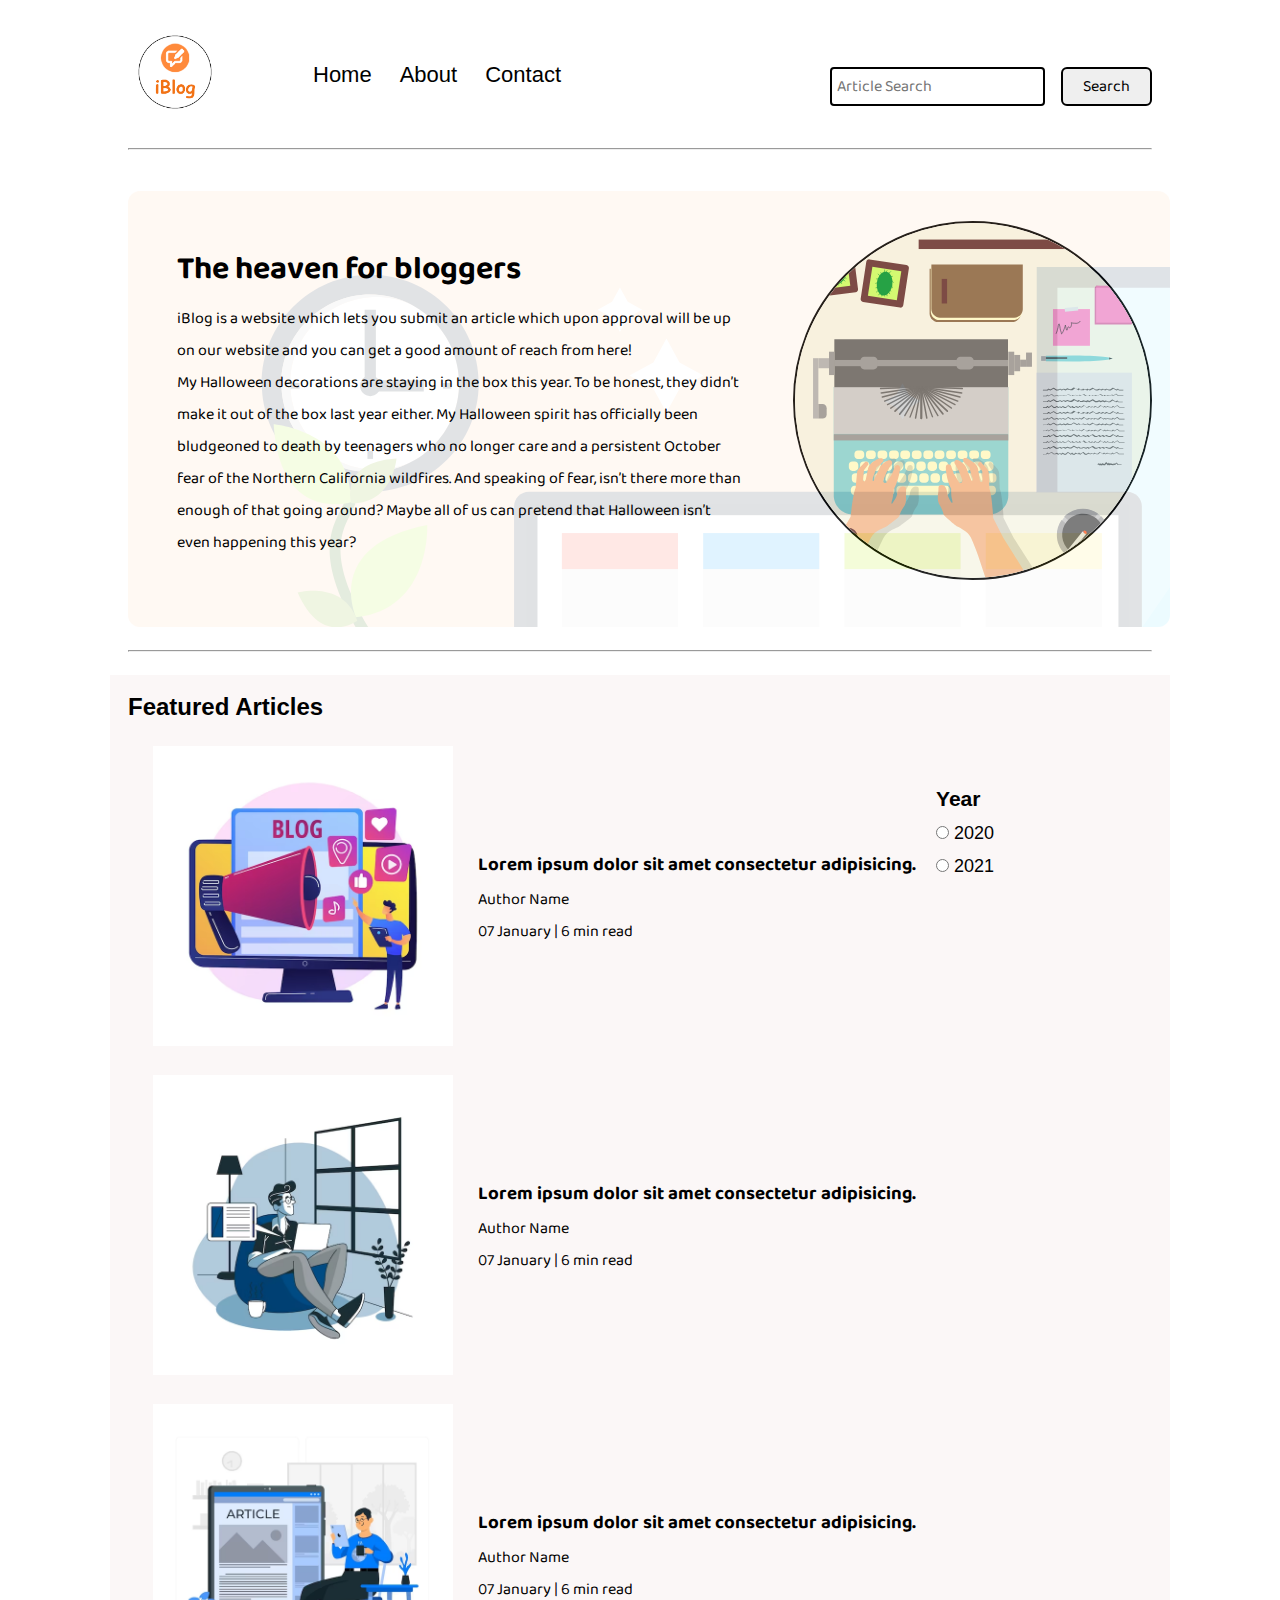
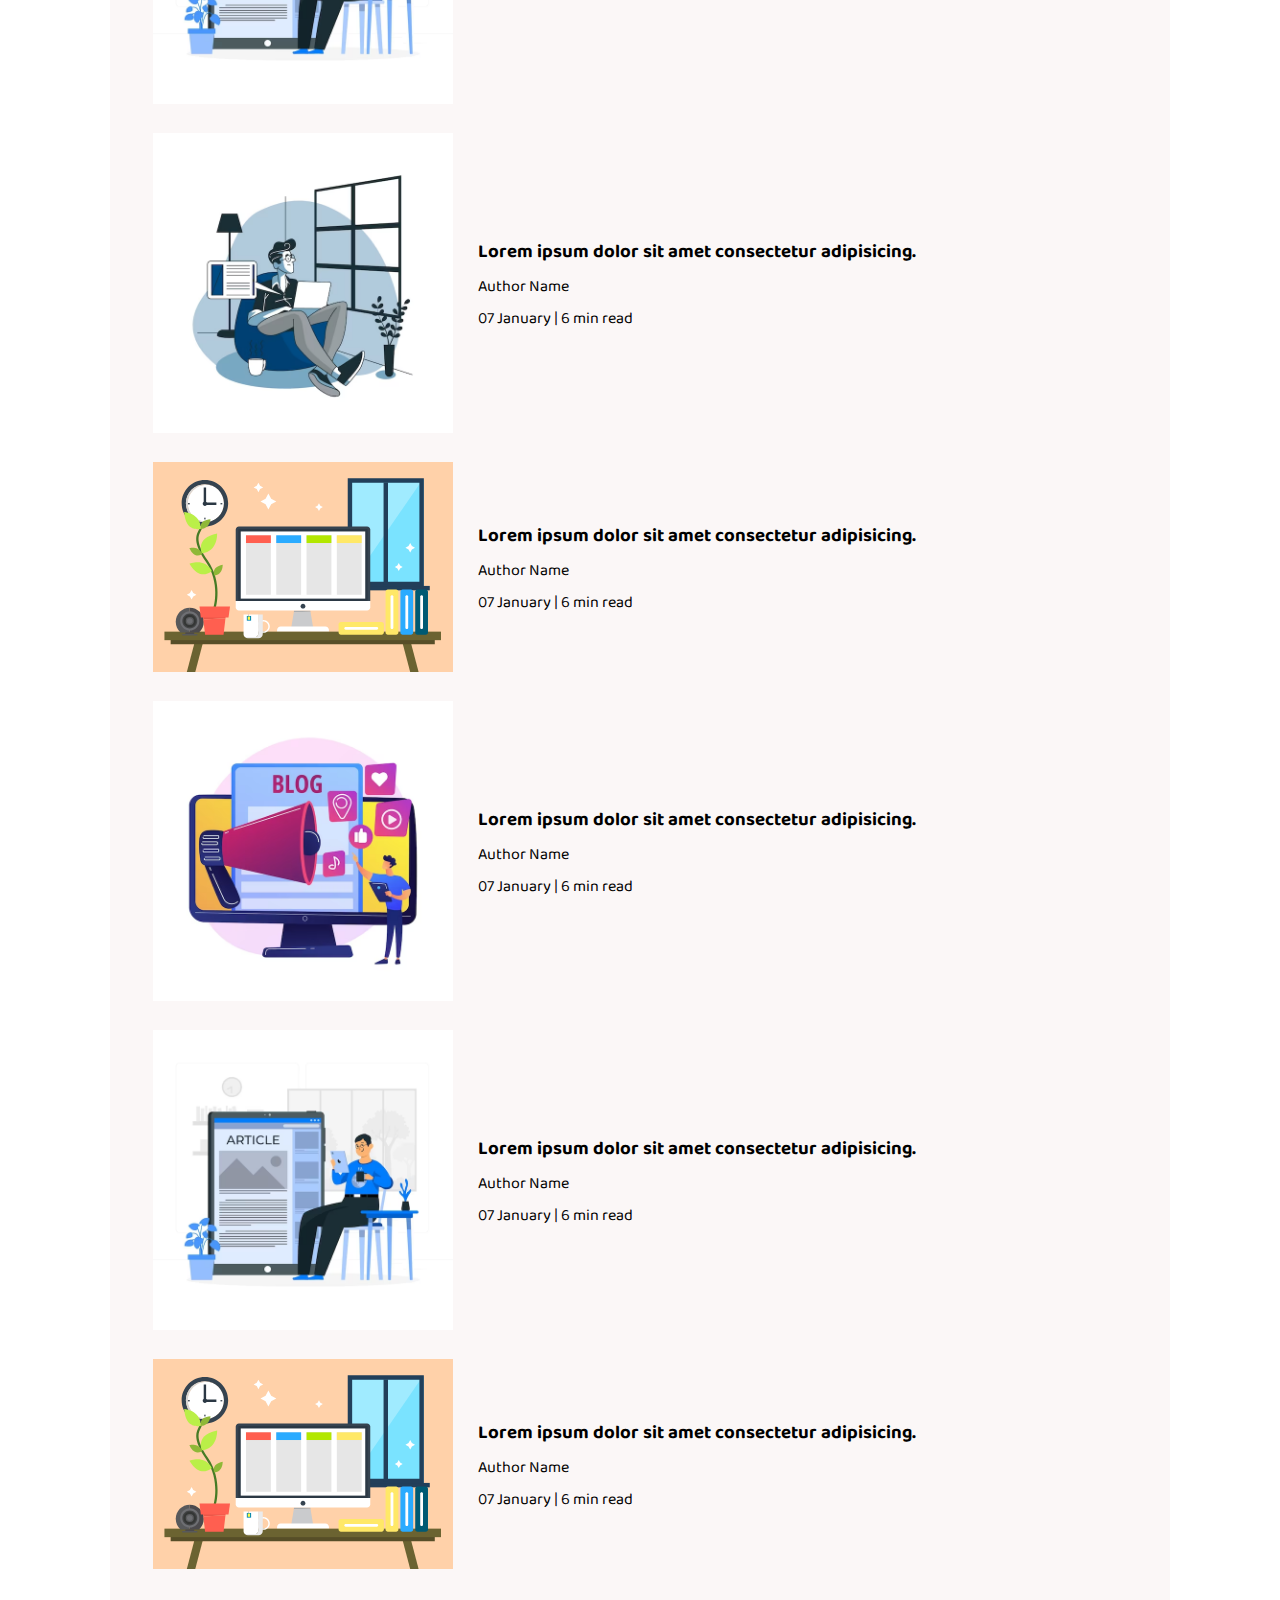
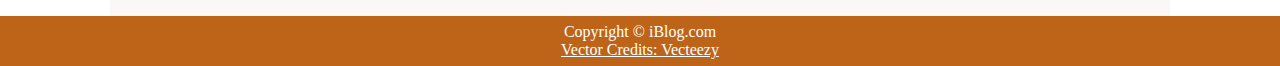
==== index.html @ fae93eb4 "Deploy" ====
<!DOCTYPE html>
<html lang="en">

<head>
    <meta charset="UTF-8">
    <meta name="viewport" content="width=device-width, initial-scale=1.0">
    <link rel="stylesheet" href="css/utils.css">
    <link rel="stylesheet" href="css/style.css">
    <link rel="stylesheet" href="css/mobile.css">
    <title>iBlog - Heaven for bloggers</title>
</head>

<body>
    <nav class="navigation max-width-1 m-auto">
        <div class="nav-left">
            <a href="/ResponsiveBlogTemplate/index.html">
                <span><img src="img/logo.png" width="94px" alt=""></span>
            </a>
            <ul>
                <li><a href="/ResponsiveBlogTemplate/index.html" class="alert-home">Home</a></li>
                <li><a href="#">About</a></li>
                <li><a href="/ResponsiveBlogTemplate/contact.html">Contact</a></li>
            </ul>
        </div>
        <div class="nav-right">
            <form action="/ResponsiveBlogTemplate/search.html" method="get">
                <input class="form-input" type="text" name="query" placeholder="Article Search">
                <button class="btn">Search</button>
            </form>

        </div>

    </nav>
    <div class="max-width-1 m-auto">
        <hr>
    </div>
    <div class="m-auto content max-width-1 my-2">
        <div class="content-left">
            <h1>The heaven for bloggers</h1>
            <p>iBlog is a website which lets you submit an article which upon approval will be up on our website and you
                can get a good amount of reach from here!</p>
            <p>My Halloween decorations are staying in the box this year. To be honest, they didn’t make it out of the
                box last year either. My Halloween spirit has officially been bludgeoned to death by teenagers who no
                longer care and a persistent October fear of the Northern California wildfires. And speaking of fear,
                isn’t there more than enough of that going around? Maybe all of us can pretend that Halloween isn’t even
                happening this year?</p>
        </div>
        <div class="content-right">
            <img src="img/home.svg" alt="iBlog">
        </div>
    </div>

    <div class="max-width-1 m-auto">
        <hr>
    </div>
    <div class="home-articles max-width-1 m-auto font2">
        <h2>Featured Articles</h2>
        <div class="year-box adjust-year">
            <div>
                <h3>Year </h3>
            </div>
            <div>
                <input type="radio" name="year" id=""> 2020
            </div>
            <div>
                <input type="radio" name="year" id=""> 2021
            </div>
        </div>
        <div class="home-article">
            <div class="home-article-img">
                <img src="img/3.avif" alt="article">
            </div>
            <div class="home-article-content font1">
                <a href="/ResponsiveBlogTemplate/blogpost.html">
                    <h3>Lorem ipsum dolor sit amet consectetur adipisicing.</h3>
                </a>

                <div>Author Name</div>
                <span>07 January | 6 min read</span>
            </div>
        </div>
        <div class="home-article">
            <div class="home-article-img">
                <img src="img/1.avif" alt="article">
            </div>
            <div class="home-article-content font1">
                <a href="/ResponsiveBlogTemplate/blogpost.html">
                    <h3>Lorem ipsum dolor sit amet consectetur adipisicing.</h3>
                </a>

                <div>Author Name</div>
                <span>07 January | 6 min read</span>
            </div>
        </div>
        <div class="home-article">
            <div class="home-article-img">
                <img src="img/2.avif" alt="article">
            </div>
            <div class="home-article-content font1">
                <a href="/ResponsiveBlogTemplate/blogpost.html">
                    <h3>Lorem ipsum dolor sit amet consectetur adipisicing.</h3>
                </a>

                <div>Author Name</div>
                <span>07 January | 6 min read</span>
            </div>
        </div>
        <div class="home-article">
            <div class="home-article-img">
                <img src="img/1.avif" alt="article">
            </div>
            <div class="home-article-content font1">
                <a href="/ResponsiveBlogTemplate/blogpost.html">
                    <h3>Lorem ipsum dolor sit amet consectetur adipisicing.</h3>
                </a>

                <div>Author Name</div>
                <span>07 January | 6 min read</span>
            </div>
        </div>
        <div class="home-article">
            <div class="home-article-img">
                <img src="img/11.svg" alt="article">
            </div>
            <div class="home-article-content font1">
                <a href="/ResponsiveBlogTemplate/blogpost.html">
                    <h3>Lorem ipsum dolor sit amet consectetur adipisicing.</h3>
                </a>

                <div>Author Name</div>
                <span>07 January | 6 min read</span>
            </div>
        </div>
        <div class="home-article">
            <div class="home-article-img">
                <img src="img/3.avif" alt="article">
            </div>
            <div class="home-article-content font1">
                <a href="/ResponsiveBlogTemplate/blogpost.html">
                    <h3>Lorem ipsum dolor sit amet consectetur adipisicing.</h3>
                </a>

                <div>Author Name</div>
                <span>07 January | 6 min read</span>
            </div>
        </div>
        <div class="home-article">
            <div class="home-article-img">
                <img src="img/2.avif" alt="article">
            </div>
            <div class="home-article-content font1">
                <a href="/ResponsiveBlogTemplate/blogpost.html">
                    <h3>Lorem ipsum dolor sit amet consectetur adipisicing.</h3>
                </a>

                <div>Author Name</div>
                <span>07 January | 6 min read</span>
            </div>
        </div>
        <div class="home-article">
            <div class="home-article-img">
                <img src="img/11.svg" alt="article">
            </div>
            <div class="home-article-content font1">
                <a href="/ResponsiveBlogTemplate/blogpost.html">
                    <h3>Lorem ipsum dolor sit amet consectetur adipisicing.</h3>
                </a>

                <div>Author Name</div>
                <span>07 January | 6 min read</span>
            </div>
        </div>

    </div>

    <div class="footer">
        <p>Copyright &copy; iBlog.com </p>
        <a href="https://www.vecteezy.com/free-vector/typewriter">Vector Credits: Vecteezy</a>
    </div>
</script>
<script>
   document.querySelector('.alert-home').addEventListener('click',function(e){
    e.preventDefault();
    alert('Already On Home Page')
})
    </script>
</body>

</html>
---- css/utils.css ----
@import url('https://fonts.googleapis.com/css2?family=Ysabeau+Office:wght@100;400&display=swap');

@import url("https://fonts.googleapis.com/css2?family=Baloo+Bhaina+2:wght@500&display=swap");
:root { 
  --main-bg-color: #bd6418;
  --font1: "Baloo Bhaina 2", cursive;
  --font2: "Roboto", sans-serif;
}

.center{
  text-align: center
}

.font1 {
  font-family: var(--font1);
}
.font2 {
  font-family: var(--font2);
}

.max-width-1 {
  max-width: 80vw;
}

.max-width-2 {
  max-width: 60vw;
}

.m-auto {
  margin: auto;
}

.mx-1{
  margin-left: 23px;
  margin-right: 23px;
}

.my-2{
  margin-top: 32px;
  margin-bottom: 32px;
}

.btn {
  padding: 0px 20px;
  padding-top: 3px;
  border: 2px solid black;
  border-radius: 6px;
  font-family: var(--font1);
  font-size: 16px;
  cursor: pointer;
  transition: all 0.3s ease-in-out;
}

.btn:hover {
  color: white;
  background: var(--main-bg-color);
}

.form-input {
  padding: 0px 5px;
  padding-top: 3px;
  font-size: 16px;
  border: 2px solid black;
  border-radius: 4px;
  margin: 0 13px;
  font-family: var(--font1);
}

.form-box input, textarea{
  width: 52vw;
  padding: 0px 6px;
  margin: 7px 0;
  font-size: 18px;
  font-family: var(--font1);
  border: 2px solid var(--main-bg-color);
    border-radius: 5px;
}
---- css/style.css ----
* {
  margin: 0;
  padding: 0; 
}

.navigation {
  margin-top: 25px;
  font-family: var(--font1);
  /* height: 74px;  */
  display: flex;
  justify-content: space-between;
  align-items: center;
}

.nav-left {
  display: flex;
}

.nav-left span {
  font-size: 35px;
  padding-top: 10px;
}

.nav-left ul {
  display: flex;
  align-items: center;
  margin: 0 77px;
  font-size: 22px;
  padding-bottom: 23px;
}

.nav-left ul li {
  list-style: none;
  margin: 0 14px;
  font-family: var(--font2);
  transition: all 0.3s ease-in-out;
}

.nav-left ul li a {
  text-decoration: none;
  color: black;
}

.nav-left ul li a:hover {
  color: var(--main-bg-color);
  font-weight: bolder;
}

.content {
  height: 100%;
  display: flex;
  margin-top: 32px;
  padding: 9px;
  position: relative;
}

.content::after {
  content: "";
  background-image: url("../img/11.svg");
  position: absolute;
  width: 100%;
  height: inherit;
  opacity: 0.15;
  border-radius: 12px;
}

.content-left {
  font-family: var(--font1);
  display: flex;
  flex-direction: column;
  justify-content: center;
  padding: 49px;
  z-index: 1;
}

.content-right {
  display: flex;
  align-items: center;
  justify-content: center;
}

.content-right img {
  height: 355px;
  border: 2px solid black;
  border-radius: 200px;
}

.home-articles {
  padding: 18px;
  background-color: rgb(248, 239, 239, 0.5);
  margin-top: 23px;
  position: relative;
}

.year-box {
  position: absolute;  
  right: 0px;
  top: 100px;
  width: 234px;
  height: 255px;
  font-size: 18px;
}

.year-box div {
  margin: 12px 0px;
}

.home-article {
  display: flex;
  margin: 25px;
}

.home-article img {
  width: 300px;
}

.home-article-content {
  align-self: center;
  padding: 25px;
}

.home-article-content a {
  text-decoration: none;
  color: black;
}
/* .home-articles{} */
.footer {
  height: 50px;
  background-color: var(--main-bg-color);
  display: flex;
  align-items: center;
  justify-content: center;
  color: white;
  flex-direction: column;
}

.footer a {
  color: white;
}
---- css/mobile.css ----
@media screen and (max-width: 1200px) {
  .navigation {
    flex-direction: column;
    margin-bottom: 23px;
  }

  .nav-left {
    flex-direction: column;
    text-align: center;
  }

  .content-right {
    display: none;
  }

  .home-article {
    flex-direction: column;
  }

  .home-article-img {
    text-align: center;
  }

  .year-box {
    top: 25px;
    left: 60vw;
    font-size: 11px;
    display: flex;
  }

  .year-box div {
    padding: 0 3px;
    margin: 0;
  }

  .home-article img {
    width: 70vw;
  }
  .form-input {
    width: 50%;
  }
  .form-box input,
  textarea {
    width: 66vw;
  }
  .row {
    flex-direction: column;
  }
  .social {
    padding: 0;
  }
  .post-img {
    height: auto;
  }
  .adjust-year {
    position: static;
    height: auto;
    padding: 12px 0px;
    display: flex;
    justify-content: flex-end;
    width: 100%;
  }
}
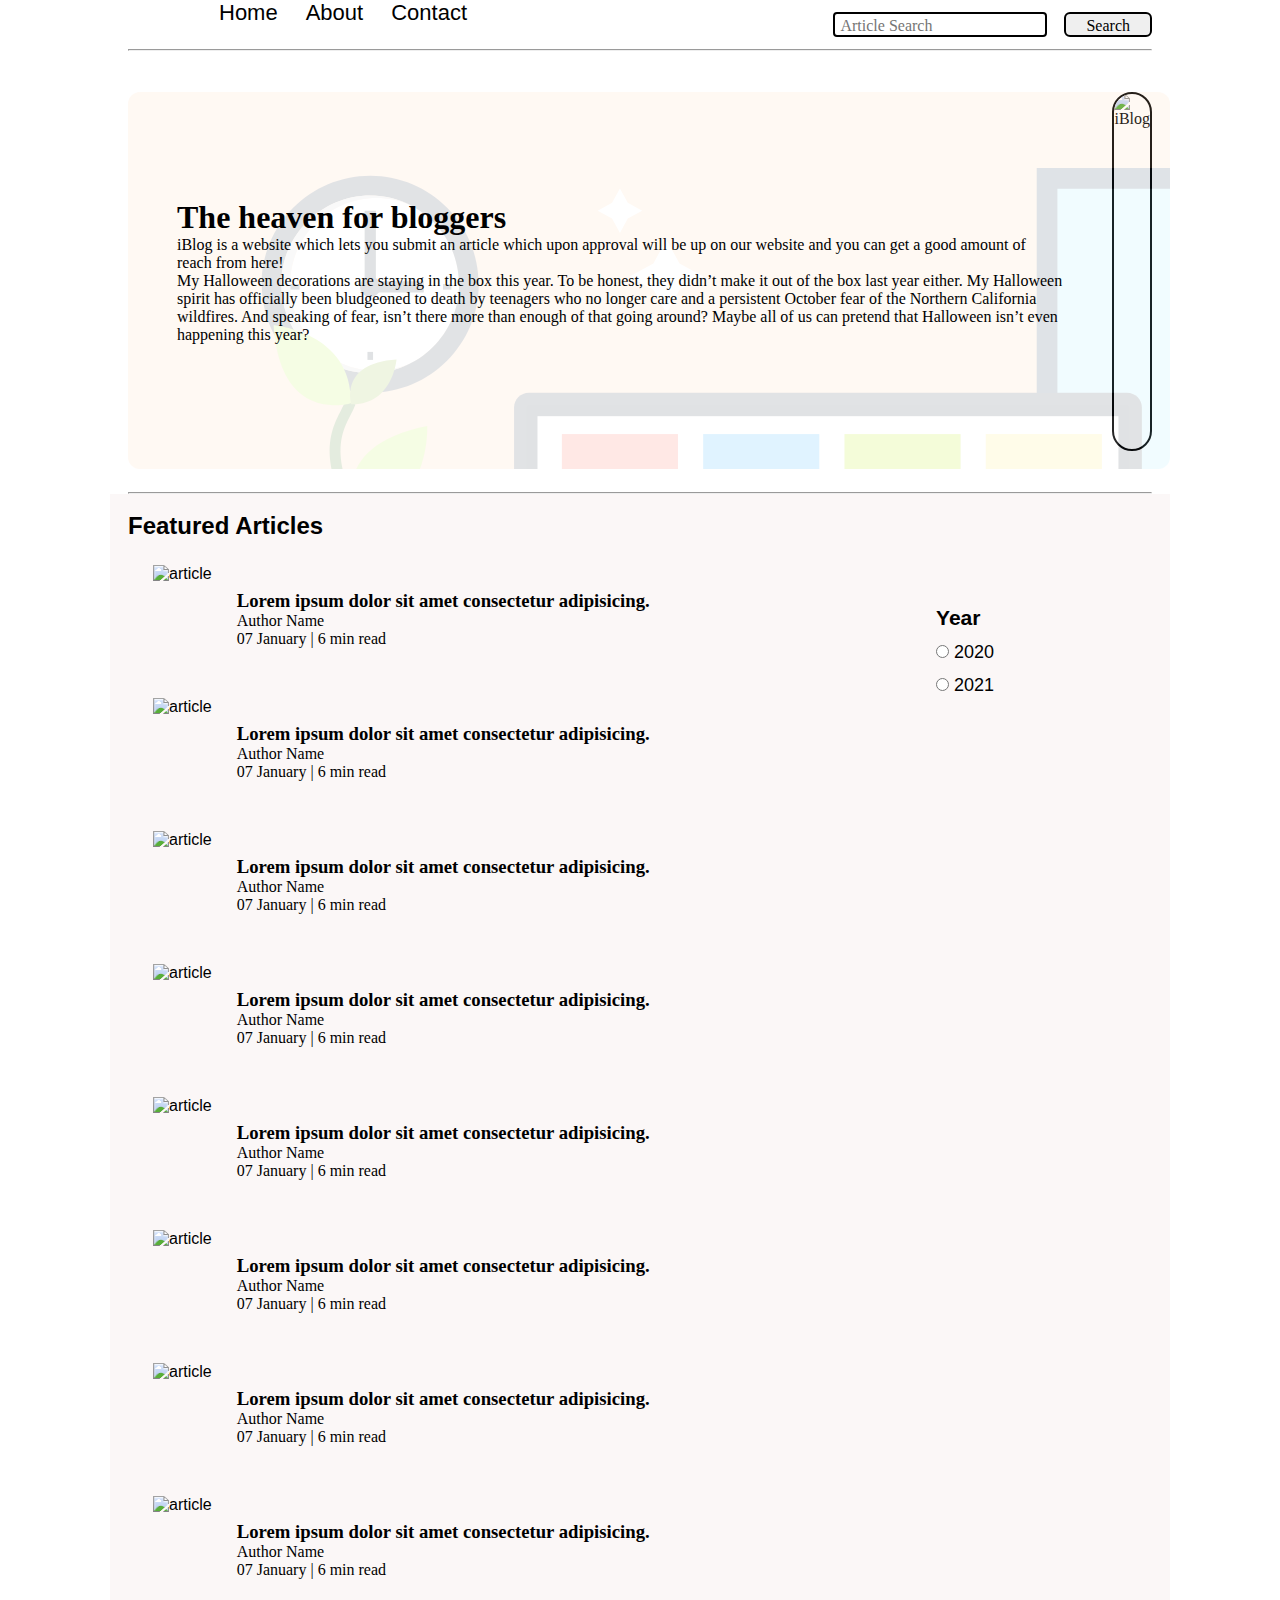
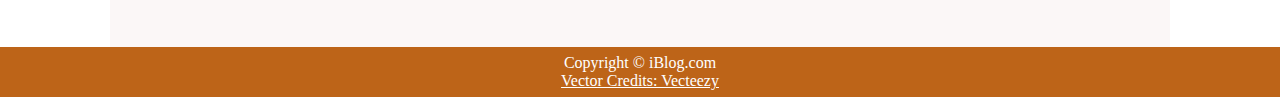
==== commit 21340a2e: "deploy" ====
--- a/index.html
+++ b/index.html
@@ -4,9 +4,7 @@
 <head>
     <meta charset="UTF-8">
     <meta name="viewport" content="width=device-width, initial-scale=1.0">
-    <link rel="stylesheet" href="css/utils.css">
-    <link rel="stylesheet" href="css/style.css">
-    <link rel="stylesheet" href="css/mobile.css">
+    <link rel="stylesheet" href="./css/index.css">
     <title>iBlog - Heaven for bloggers</title>
 </head>
 
@@ -14,16 +12,16 @@
     <nav class="navigation max-width-1 m-auto">
         <div class="nav-left">
             <a href="/ResponsiveBlogTemplate/index.html">
-                <span><img src="img/logo.png" width="94px" alt=""></span>
+                <span><img src="../ResponsiveBlogTemplate/img/logo.png" width="94px" alt=""></span>
             </a>
             <ul>
-                <li><a href="/ResponsiveBlogTemplate/index.html" class="alert-home">Home</a></li>
+                <li><a href="index.html" class="alert-home">Home</a></li>
                 <li><a href="#">About</a></li>
-                <li><a href="/ResponsiveBlogTemplate/contact.html">Contact</a></li>
+                <li><a href="./contact/index.html">Contact</a></li>
             </ul>
         </div>
         <div class="nav-right">
-            <form action="/ResponsiveBlogTemplate/search.html" method="get">
+            <form action="./search/index.html" method="get">
                 <input class="form-input" type="text" name="query" placeholder="Article Search">
                 <button class="btn">Search</button>
             </form>
@@ -46,7 +44,7 @@
                 happening this year?</p>
         </div>
         <div class="content-right">
-            <img src="img/home.svg" alt="iBlog">
+            <img src="../ResponsiveBlogTemplate/img/logo.png" alt="iBlog">
         </div>
     </div>
 
@@ -68,10 +66,10 @@
         </div>
         <div class="home-article">
             <div class="home-article-img">
-                <img src="img/3.avif" alt="article">
+                <img src="../ResponsiveBlogTemplate/img/4.avif" alt="article">
             </div>
             <div class="home-article-content font1">
-                <a href="/ResponsiveBlogTemplate/blogpost.html">
+                <a href="./blogpost/index.html">
                     <h3>Lorem ipsum dolor sit amet consectetur adipisicing.</h3>
                 </a>
 
@@ -81,10 +79,10 @@
         </div>
         <div class="home-article">
             <div class="home-article-img">
-                <img src="img/1.avif" alt="article">
+                <img src="../ResponsiveBlogTemplate/img/1.avif" alt="article">
             </div>
             <div class="home-article-content font1">
-                <a href="/ResponsiveBlogTemplate/blogpost.html">
+                <a href="./blogpost/index.html">
                     <h3>Lorem ipsum dolor sit amet consectetur adipisicing.</h3>
                 </a>
 
@@ -94,10 +92,10 @@
         </div>
         <div class="home-article">
             <div class="home-article-img">
-                <img src="img/2.avif" alt="article">
+                <img src="../ResponsiveBlogTemplate/img/2.avif" alt="article">
             </div>
             <div class="home-article-content font1">
-                <a href="/ResponsiveBlogTemplate/blogpost.html">
+                <a href="./blogpost/index.html">
                     <h3>Lorem ipsum dolor sit amet consectetur adipisicing.</h3>
                 </a>
 
@@ -107,10 +105,10 @@
         </div>
         <div class="home-article">
             <div class="home-article-img">
-                <img src="img/1.avif" alt="article">
+                <img src="../ResponsiveBlogTemplate/img/3.avif" alt="article">
             </div>
             <div class="home-article-content font1">
-                <a href="/ResponsiveBlogTemplate/blogpost.html">
+                <a href="./blogpost/index.html">
                     <h3>Lorem ipsum dolor sit amet consectetur adipisicing.</h3>
                 </a>
 
@@ -120,10 +118,10 @@
         </div>
         <div class="home-article">
             <div class="home-article-img">
-                <img src="img/11.svg" alt="article">
+                <img src="../ResponsiveBlogTemplate/img/11.svg" alt="article">
             </div>
             <div class="home-article-content font1">
-                <a href="/ResponsiveBlogTemplate/blogpost.html">
+                <a href="./blogpost/index.html">
                     <h3>Lorem ipsum dolor sit amet consectetur adipisicing.</h3>
                 </a>
 
@@ -133,10 +131,10 @@
         </div>
         <div class="home-article">
             <div class="home-article-img">
-                <img src="img/3.avif" alt="article">
+                <img src="../ResponsiveBlogTemplate/img/3.avif" alt="article">
             </div>
             <div class="home-article-content font1">
-                <a href="/ResponsiveBlogTemplate/blogpost.html">
+                <a href="./blogpost/index.html">
                     <h3>Lorem ipsum dolor sit amet consectetur adipisicing.</h3>
                 </a>
 
@@ -146,10 +144,10 @@
         </div>
         <div class="home-article">
             <div class="home-article-img">
-                <img src="img/2.avif" alt="article">
+                <img src="../ResponsiveBlogTemplate/img/2.avif" alt="article">
             </div>
             <div class="home-article-content font1">
-                <a href="/ResponsiveBlogTemplate/blogpost.html">
+                <a href="./blogpost/index.html">
                     <h3>Lorem ipsum dolor sit amet consectetur adipisicing.</h3>
                 </a>
 
@@ -159,10 +157,10 @@
         </div>
         <div class="home-article">
             <div class="home-article-img">
-                <img src="img/11.svg" alt="article">
+                <img src="../ResponsiveBlogTemplate/img/11.svg" alt="article">
             </div>
             <div class="home-article-content font1">
-                <a href="/ResponsiveBlogTemplate/blogpost.html">
+                <a href="./blogpost/index.html">
                     <h3>Lorem ipsum dolor sit amet consectetur adipisicing.</h3>
                 </a>
 
--- a/css/index.css
+++ b/css/index.css
@@ -0,0 +1,325 @@
+.post-img{
+    height: 404px;
+    overflow: hidden; 
+}
+.post-img img{
+    width: 100%;
+}
+.blog-post-content{
+    /* background-color: rebeccapurple; */
+}
+.blog-post-content h1{
+    text-align: center;
+}
+.blog-post-content p{
+    font-size: 18px; 
+}
+
+.row{
+    display: flex;
+}
+.more-post{
+    flex-direction: column; 
+    align-items: center;
+}
+.blogpost-meta{ 
+    display: flex;
+    justify-content: space-between;
+}
+
+.author-info{
+    margin: 12px 0;
+}
+.author-info div{
+    padding: 4px 0px;
+    font-family: var(--font2);
+}
+.social{
+    padding-right: 53px;
+    align-self: center;
+    cursor: pointer;
+}
+
+@media screen and (max-width: 1200px) {
+    .navigation {
+      flex-direction: column;
+      margin-bottom: 23px;
+    }
+  
+    .nav-left {
+      flex-direction: column;
+      text-align: center;
+    }
+  
+    .content-right {
+      display: none;
+    }
+  
+    .home-article {
+      flex-direction: column;
+    }
+  
+    .home-article-img {
+      text-align: center;
+    }
+  
+    .year-box {
+      top: 25px;
+      left: 60vw;
+      font-size: 11px;
+      display: flex;
+    }
+  
+    .year-box div {
+      padding: 0 3px;
+      margin: 0;
+    }
+  
+    .home-article img {
+      width: 70vw;
+    }
+    .form-input {
+      width: 50%;
+    }
+    .form-box input,
+    textarea {
+      width: 66vw;
+    }
+    .row {
+      flex-direction: column;
+    }
+    .social {
+      padding: 0;
+    }
+    .post-img {
+      height: auto;
+    }
+    .adjust-year {
+      position: static;
+      height: auto;
+      padding: 12px 0px;
+      display: flex;
+      justify-content: flex-end;
+      width: 100%;
+    }
+  }
+
+  * {
+    margin: 0;
+    padding: 0; 
+  }
+  
+  .navigation {
+    margin-top: 25px;
+    font-family: var(--font1);
+    /* height: 74px;  */
+    display: flex;
+    justify-content: space-between;
+    align-items: center;
+  }
+  
+  .nav-left {
+    display: flex;
+  }
+  
+  .nav-left span {
+    font-size: 35px;
+    padding-top: 10px;
+  }
+  
+  .nav-left ul {
+    display: flex;
+    align-items: center;
+    margin: 0 77px;
+    font-size: 22px;
+    padding-bottom: 23px;
+  }
+  
+  .nav-left ul li {
+    list-style: none;
+    margin: 0 14px;
+    font-family: var(--font2);
+    transition: all 0.3s ease-in-out;
+  }
+  
+  .nav-left ul li a {
+    text-decoration: none;
+    color: black;
+  }
+  
+  .nav-left ul li a:hover {
+    color: var(--main-bg-color);
+    font-weight: bolder;
+  }
+  
+  .content {
+    height: 100%;
+    display: flex;
+    margin-top: 32px;
+    padding: 9px;
+    position: relative;
+  }
+  
+  .content::after {
+    content: "";
+    background-image: url("../img/11.svg");
+    position: absolute;
+    width: 100%;
+    height: inherit;
+    opacity: 0.15;
+    border-radius: 12px;
+  }
+  
+  .content-left {
+    font-family: var(--font1);
+    display: flex;
+    flex-direction: column;
+    justify-content: center;
+    padding: 49px;
+    z-index: 1;
+  }
+  
+  .content-right {
+    display: flex;
+    align-items: center;
+    justify-content: center;
+  }
+  
+  .content-right img {
+    height: 355px;
+    border: 2px solid black;
+    border-radius: 200px;
+  }
+  
+  .home-articles {
+    padding: 18px;
+    background-color: rgb(248, 239, 239, 0.5);
+    margin-top: 23px;
+    position: relative;
+  }
+  
+  .year-box {
+    position: absolute;  
+    right: 0px;
+    top: 100px;
+    width: 234px;
+    height: 255px;
+    font-size: 18px;
+  }
+  
+  .year-box div {
+    margin: 12px 0px;
+  }
+  
+  .home-article {
+    display: flex;
+    margin: 25px;
+  }
+  
+  .home-article img {
+    width: 300px;
+  }
+  
+  .home-article-content {
+    align-self: center;
+    padding: 25px;
+  }
+  
+  .home-article-content a {
+    text-decoration: none;
+    color: black;
+  }
+  /* .home-articles{} */
+  .footer {
+    height: 50px;
+    background-color: var(--main-bg-color);
+    display: flex;
+    align-items: center;
+    justify-content: center;
+    color: white;
+    flex-direction: column;
+  }
+  
+  .footer a {
+    color: white;
+  }
+  
+  
+  
+  @import url('https://fonts.googleapis.com/css2?family=Ysabeau+Office:wght@100;400&display=swap');
+
+@import url("https://fonts.googleapis.com/css2?family=Baloo+Bhaina+2:wght@500&display=swap");
+:root { 
+  --main-bg-color: #bd6418;
+  --font1: "Baloo Bhaina 2", cursive;
+  --font2: "Roboto", sans-serif;
+}
+
+.center{
+  text-align: center
+}
+
+.font1 {
+  font-family: var(--font1);
+}
+.font2 {
+  font-family: var(--font2);
+}
+
+.max-width-1 {
+  max-width: 80vw;
+}
+
+.max-width-2 {
+  max-width: 60vw;
+}
+
+.m-auto {
+  margin: auto;
+}
+
+.mx-1{
+  margin-left: 23px;
+  margin-right: 23px;
+}
+
+.my-2{
+  margin-top: 32px;
+  margin-bottom: 32px;
+}
+
+.btn {
+  padding: 0px 20px;
+  padding-top: 3px;
+  border: 2px solid black;
+  border-radius: 6px;
+  font-family: var(--font1);
+  font-size: 16px;
+  cursor: pointer;
+  transition: all 0.3s ease-in-out;
+}
+
+.btn:hover {
+  color: white;
+  background: var(--main-bg-color);
+}
+
+.form-input {
+  padding: 0px 5px;
+  padding-top: 3px;
+  font-size: 16px;
+  border: 2px solid black;
+  border-radius: 4px;
+  margin: 0 13px;
+  font-family: var(--font1);
+}
+
+.form-box input, textarea{
+  width: 52vw;
+  padding: 0px 6px;
+  margin: 7px 0;
+  font-size: 18px;
+  font-family: var(--font1);
+  border: 2px solid var(--main-bg-color);
+    border-radius: 5px;
+}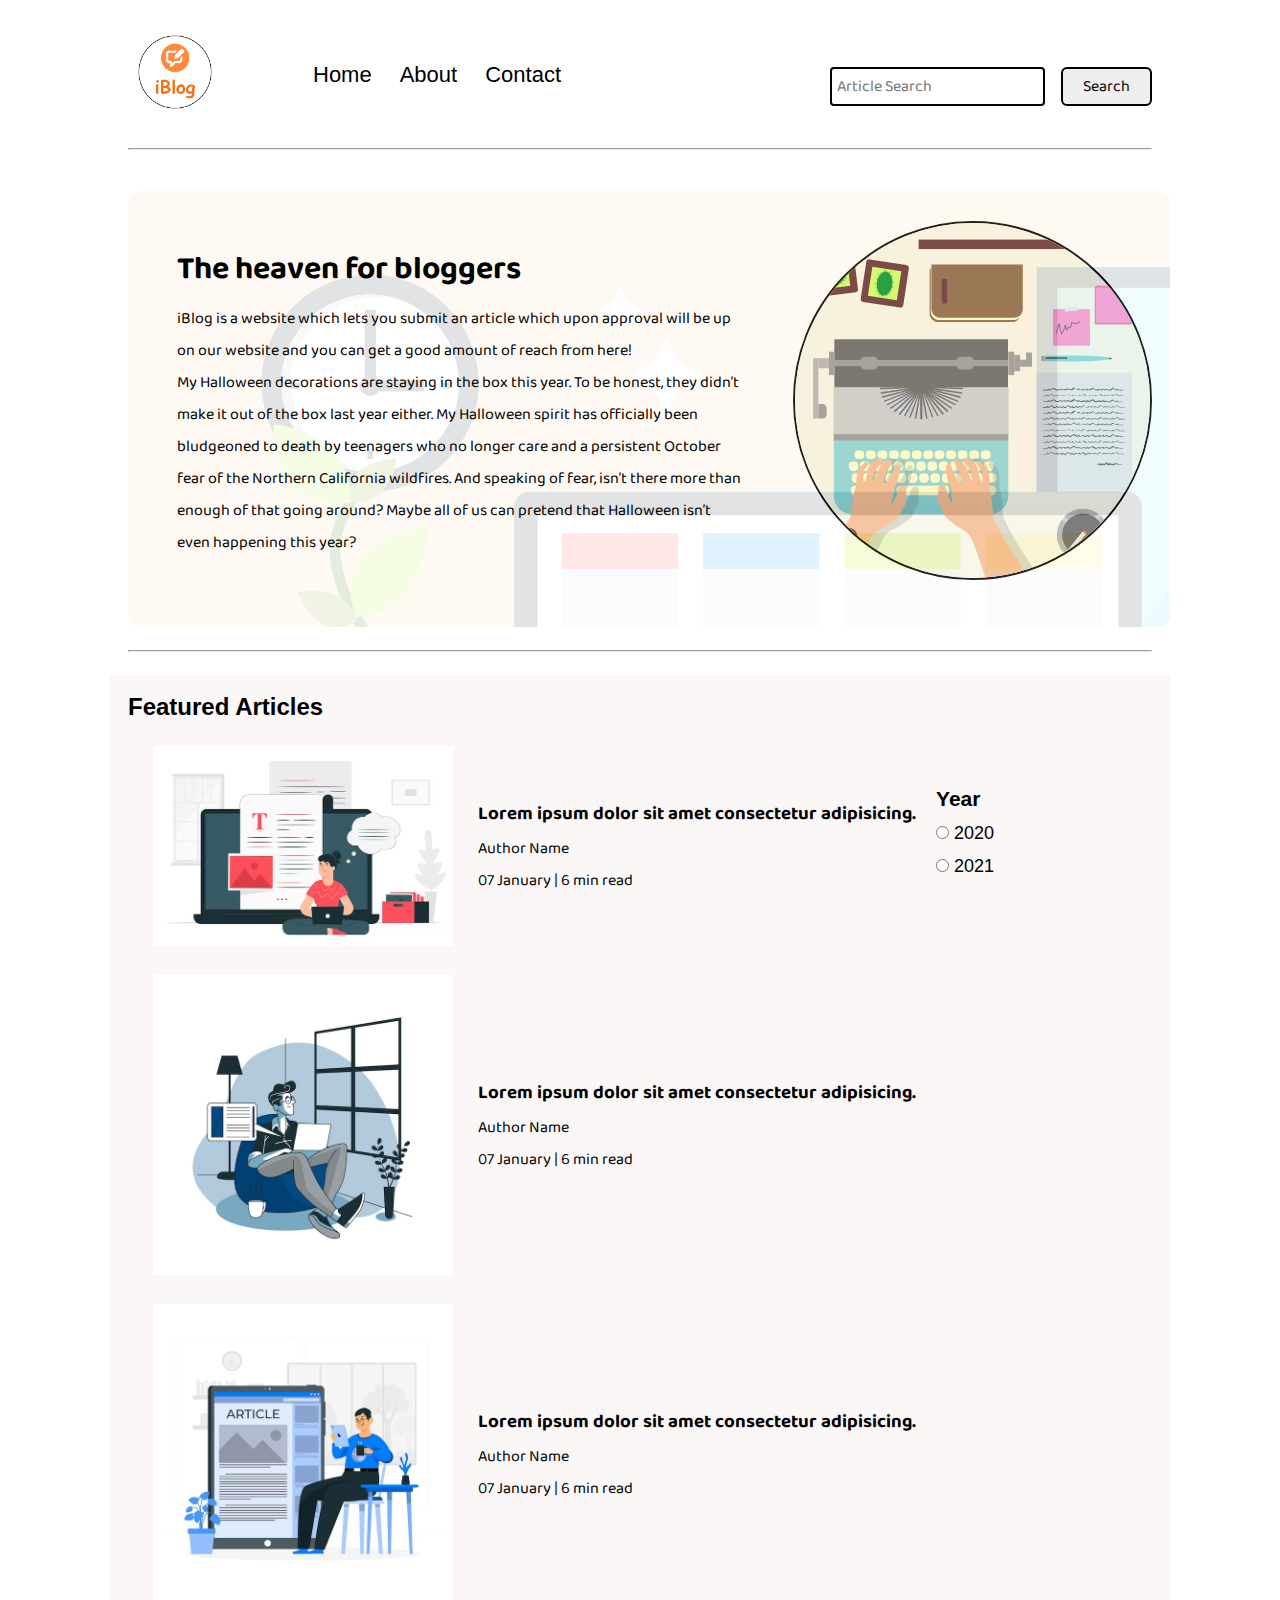
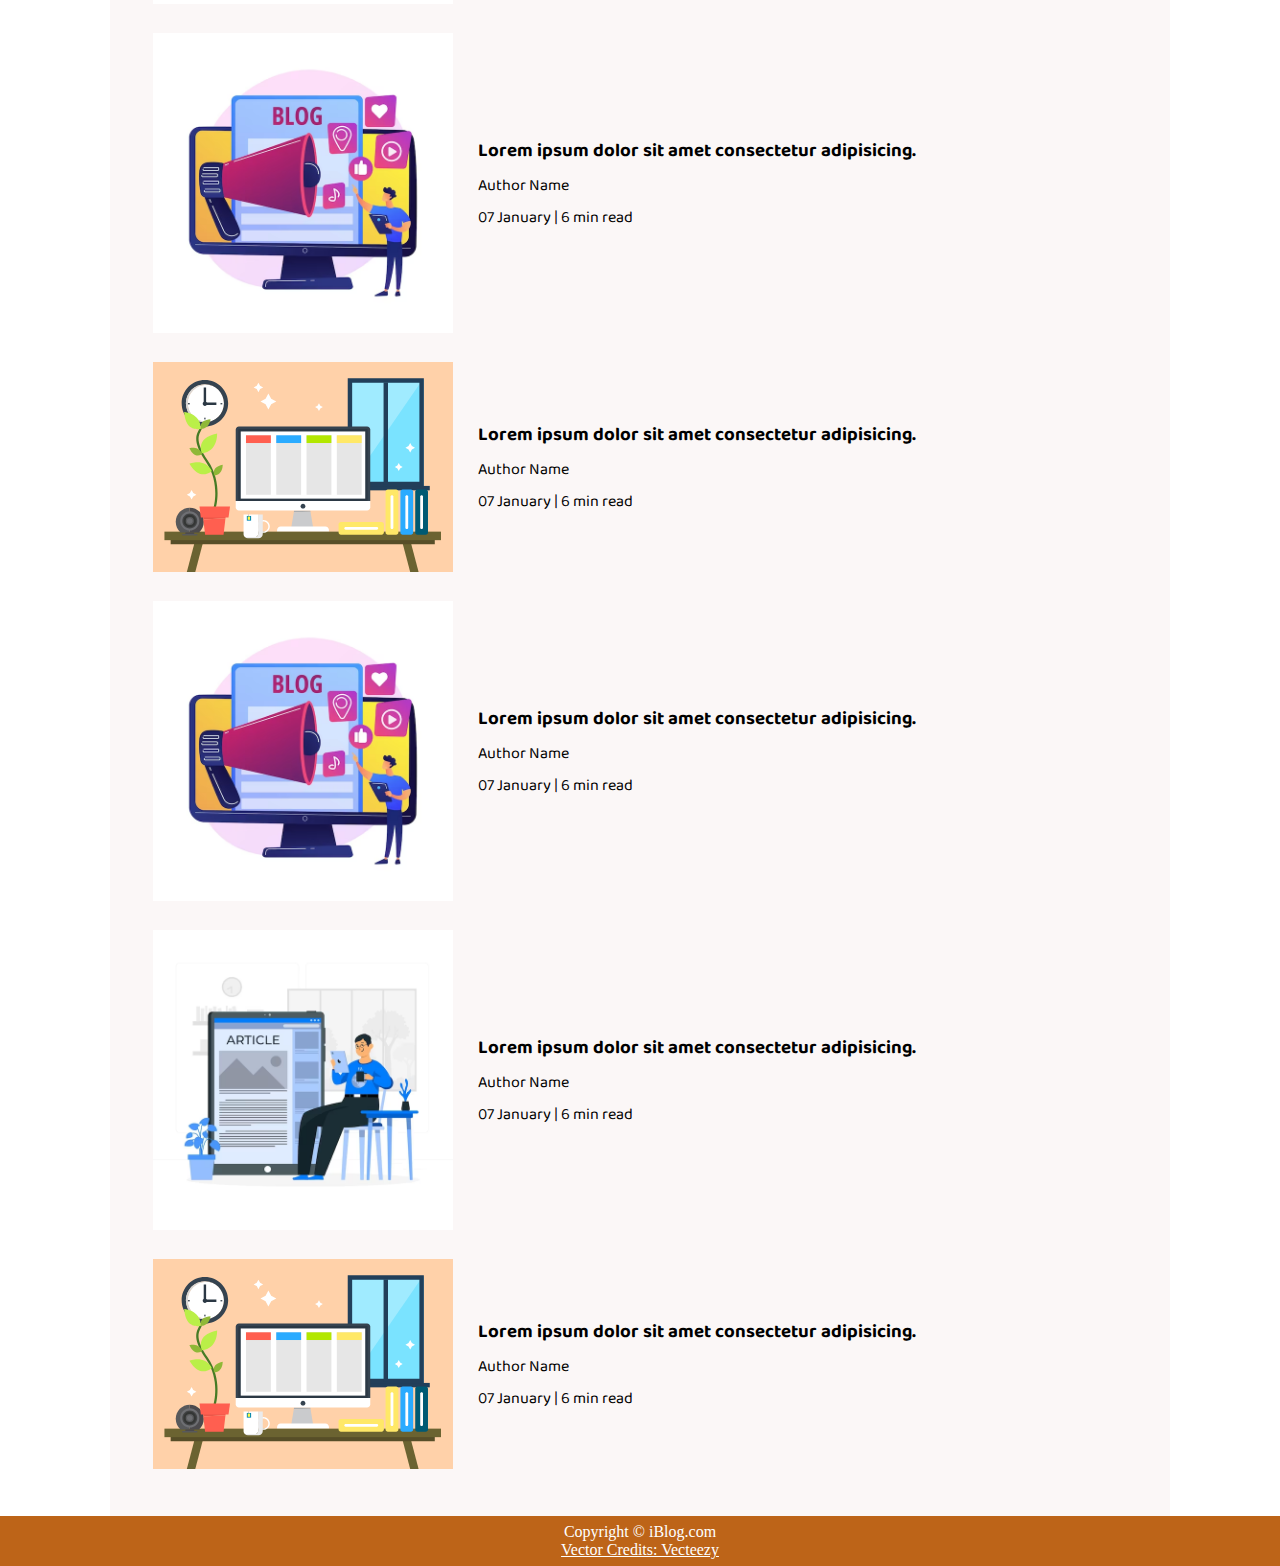
==== commit bd62189b: "Deploy" ====
--- a/index.html
+++ b/index.html
@@ -1,187 +1,197 @@
 <!DOCTYPE html>
 <html lang="en">
+  <head>
+    <meta charset="UTF-8" />
+    <meta name="viewport" content="width=device-width, initial-scale=1.0" />
+    <!-- <link rel="stylesheet" href="./css/index.css" /> -->
+    <link rel="stylesheet" href="../blog/index.css" />
+    <link rel="stylesheet" href="../blogpost/index.css" />
+    <link rel="stylesheet" href="../contact/index.css" />
+    <link rel="stylesheet" href="../search/index.css" />
+    <title>iBlog - Heaven for bloggers</title>
+  </head>
 
-<head>
-    <meta charset="UTF-8">
-    <meta name="viewport" content="width=device-width, initial-scale=1.0">
-    <link rel="stylesheet" href="./css/index.css">
-    <title>iBlog - Heaven for bloggers</title>
-</head>
-
-<body>
+  <body>
     <nav class="navigation max-width-1 m-auto">
-        <div class="nav-left">
-            <a href="/ResponsiveBlogTemplate/index.html">
-                <span><img src="../ResponsiveBlogTemplate/img/logo.png" width="94px" alt=""></span>
-            </a>
-            <ul>
-                <li><a href="index.html" class="alert-home">Home</a></li>
-                <li><a href="#">About</a></li>
-                <li><a href="./contact/index.html">Contact</a></li>
-            </ul>
-        </div>
-        <div class="nav-right">
-            <form action="./search/index.html" method="get">
-                <input class="form-input" type="text" name="query" placeholder="Article Search">
-                <button class="btn">Search</button>
-            </form>
-
-        </div>
-
+      <div class="nav-left">
+        <a href="./index.html">
+          <span><img src="./img/logo.png" width="94px" alt="" /></span>
+        </a>
+        <ul>
+          <li><a href="./index.html" class="alert-home">Home</a></li>
+          <li><a href="#">About</a></li>
+          <li><a href="./contact/index.html">Contact</a></li>
+        </ul>
+      </div>
+      <div class="nav-right">
+        <form action="./search/index.html" method="get">
+          <input
+            class="form-input"
+            type="text"
+            name="query"
+            placeholder="Article Search"
+          />
+          <button class="btn">Search</button>
+        </form>
+      </div>
     </nav>
     <div class="max-width-1 m-auto">
-        <hr>
+      <hr />
     </div>
     <div class="m-auto content max-width-1 my-2">
-        <div class="content-left">
-            <h1>The heaven for bloggers</h1>
-            <p>iBlog is a website which lets you submit an article which upon approval will be up on our website and you
-                can get a good amount of reach from here!</p>
-            <p>My Halloween decorations are staying in the box this year. To be honest, they didn’t make it out of the
-                box last year either. My Halloween spirit has officially been bludgeoned to death by teenagers who no
-                longer care and a persistent October fear of the Northern California wildfires. And speaking of fear,
-                isn’t there more than enough of that going around? Maybe all of us can pretend that Halloween isn’t even
-                happening this year?</p>
-        </div>
-        <div class="content-right">
-            <img src="../ResponsiveBlogTemplate/img/logo.png" alt="iBlog">
-        </div>
+      <div class="content-left">
+        <h1>The heaven for bloggers</h1>
+        <p>
+          iBlog is a website which lets you submit an article which upon
+          approval will be up on our website and you can get a good amount of
+          reach from here!
+        </p>
+        <p>
+          My Halloween decorations are staying in the box this year. To be
+          honest, they didn’t make it out of the box last year either. My
+          Halloween spirit has officially been bludgeoned to death by teenagers
+          who no longer care and a persistent October fear of the Northern
+          California wildfires. And speaking of fear, isn’t there more than
+          enough of that going around? Maybe all of us can pretend that
+          Halloween isn’t even happening this year?
+        </p>
+      </div>
+      <div class="content-right">
+        <img src="./img/home.svg" alt="iBlog" />
+      </div>
     </div>
 
     <div class="max-width-1 m-auto">
-        <hr>
+      <hr />
     </div>
     <div class="home-articles max-width-1 m-auto font2">
-        <h2>Featured Articles</h2>
-        <div class="year-box adjust-year">
-            <div>
-                <h3>Year </h3>
-            </div>
-            <div>
-                <input type="radio" name="year" id=""> 2020
-            </div>
-            <div>
-                <input type="radio" name="year" id=""> 2021
-            </div>
+      <h2>Featured Articles</h2>
+      <div class="year-box adjust-year">
+        <div>
+          <h3>Year</h3>
         </div>
-        <div class="home-article">
-            <div class="home-article-img">
-                <img src="../ResponsiveBlogTemplate/img/4.avif" alt="article">
-            </div>
-            <div class="home-article-content font1">
-                <a href="./blogpost/index.html">
-                    <h3>Lorem ipsum dolor sit amet consectetur adipisicing.</h3>
-                </a>
+        <div><input type="radio" name="year" id="" /> 2020</div>
+        <div><input type="radio" name="year" id="" /> 2021</div>
+      </div>
+      <div class="home-article">
+        <div class="home-article-img">
+          <img src="./img/4.avif" alt="article" />
+        </div>
+        <div class="home-article-content font1">
+          <a href="./blogpost/index.html">
+            <h3>Lorem ipsum dolor sit amet consectetur adipisicing.</h3>
+          </a>
 
-                <div>Author Name</div>
-                <span>07 January | 6 min read</span>
-            </div>
+          <div>Author Name</div>
+          <span>07 January | 6 min read</span>
         </div>
-        <div class="home-article">
-            <div class="home-article-img">
-                <img src="../ResponsiveBlogTemplate/img/1.avif" alt="article">
-            </div>
-            <div class="home-article-content font1">
-                <a href="./blogpost/index.html">
-                    <h3>Lorem ipsum dolor sit amet consectetur adipisicing.</h3>
-                </a>
+      </div>
+      <div class="home-article">
+        <div class="home-article-img">
+          <img src="./img/1.avif" alt="article" />
+        </div>
+        <div class="home-article-content font1">
+          <a href="./blogpost/index.html">
+            <h3>Lorem ipsum dolor sit amet consectetur adipisicing.</h3>
+          </a>
 
-                <div>Author Name</div>
-                <span>07 January | 6 min read</span>
-            </div>
+          <div>Author Name</div>
+          <span>07 January | 6 min read</span>
         </div>
-        <div class="home-article">
-            <div class="home-article-img">
-                <img src="../ResponsiveBlogTemplate/img/2.avif" alt="article">
-            </div>
-            <div class="home-article-content font1">
-                <a href="./blogpost/index.html">
-                    <h3>Lorem ipsum dolor sit amet consectetur adipisicing.</h3>
-                </a>
+      </div>
+      <div class="home-article">
+        <div class="home-article-img">
+          <img src="./img/2.avif" alt="article" />
+        </div>
+        <div class="home-article-content font1">
+          <a href="./blogpost/index.html">
+            <h3>Lorem ipsum dolor sit amet consectetur adipisicing.</h3>
+          </a>
 
-                <div>Author Name</div>
-                <span>07 January | 6 min read</span>
-            </div>
+          <div>Author Name</div>
+          <span>07 January | 6 min read</span>
         </div>
-        <div class="home-article">
-            <div class="home-article-img">
-                <img src="../ResponsiveBlogTemplate/img/3.avif" alt="article">
-            </div>
-            <div class="home-article-content font1">
-                <a href="./blogpost/index.html">
-                    <h3>Lorem ipsum dolor sit amet consectetur adipisicing.</h3>
-                </a>
+      </div>
+      <div class="home-article">
+        <div class="home-article-img">
+          <img src="./img/3.avif" alt="article" />
+        </div>
+        <div class="home-article-content font1">
+          <a href="./blogpost/index.html">
+            <h3>Lorem ipsum dolor sit amet consectetur adipisicing.</h3>
+          </a>
 
-                <div>Author Name</div>
-                <span>07 January | 6 min read</span>
-            </div>
+          <div>Author Name</div>
+          <span>07 January | 6 min read</span>
         </div>
-        <div class="home-article">
-            <div class="home-article-img">
-                <img src="../ResponsiveBlogTemplate/img/11.svg" alt="article">
-            </div>
-            <div class="home-article-content font1">
-                <a href="./blogpost/index.html">
-                    <h3>Lorem ipsum dolor sit amet consectetur adipisicing.</h3>
-                </a>
+      </div>
+      <div class="home-article">
+        <div class="home-article-img">
+          <img src="./img/11.svg" alt="article" />
+        </div>
+        <div class="home-article-content font1">
+          <a href="./blogpost/index.html">
+            <h3>Lorem ipsum dolor sit amet consectetur adipisicing.</h3>
+          </a>
 
-                <div>Author Name</div>
-                <span>07 January | 6 min read</span>
-            </div>
+          <div>Author Name</div>
+          <span>07 January | 6 min read</span>
         </div>
-        <div class="home-article">
-            <div class="home-article-img">
-                <img src="../ResponsiveBlogTemplate/img/3.avif" alt="article">
-            </div>
-            <div class="home-article-content font1">
-                <a href="./blogpost/index.html">
-                    <h3>Lorem ipsum dolor sit amet consectetur adipisicing.</h3>
-                </a>
+      </div>
+      <div class="home-article">
+        <div class="home-article-img">
+          <img src="./img/3.avif" alt="article" />
+        </div>
+        <div class="home-article-content font1">
+          <a href="./blogpost/index.html">
+            <h3>Lorem ipsum dolor sit amet consectetur adipisicing.</h3>
+          </a>
 
-                <div>Author Name</div>
-                <span>07 January | 6 min read</span>
-            </div>
+          <div>Author Name</div>
+          <span>07 January | 6 min read</span>
         </div>
-        <div class="home-article">
-            <div class="home-article-img">
-                <img src="../ResponsiveBlogTemplate/img/2.avif" alt="article">
-            </div>
-            <div class="home-article-content font1">
-                <a href="./blogpost/index.html">
-                    <h3>Lorem ipsum dolor sit amet consectetur adipisicing.</h3>
-                </a>
+      </div>
+      <div class="home-article">
+        <div class="home-article-img">
+          <img src="./img/2.avif" alt="article" />
+        </div>
+        <div class="home-article-content font1">
+          <a href="./blogpost/index.html">
+            <h3>Lorem ipsum dolor sit amet consectetur adipisicing.</h3>
+          </a>
 
-                <div>Author Name</div>
-                <span>07 January | 6 min read</span>
-            </div>
+          <div>Author Name</div>
+          <span>07 January | 6 min read</span>
         </div>
-        <div class="home-article">
-            <div class="home-article-img">
-                <img src="../ResponsiveBlogTemplate/img/11.svg" alt="article">
-            </div>
-            <div class="home-article-content font1">
-                <a href="./blogpost/index.html">
-                    <h3>Lorem ipsum dolor sit amet consectetur adipisicing.</h3>
-                </a>
+      </div>
+      <div class="home-article">
+        <div class="home-article-img">
+          <img src="./img/11.svg" alt="article" />
+        </div>
+        <div class="home-article-content font1">
+          <a href="./blogpost/index.html">
+            <h3>Lorem ipsum dolor sit amet consectetur adipisicing.</h3>
+          </a>
 
-                <div>Author Name</div>
-                <span>07 January | 6 min read</span>
-            </div>
+          <div>Author Name</div>
+          <span>07 January | 6 min read</span>
         </div>
-
+      </div>
     </div>
 
     <div class="footer">
-        <p>Copyright &copy; iBlog.com </p>
-        <a href="https://www.vecteezy.com/free-vector/typewriter">Vector Credits: Vecteezy</a>
+      <p>Copyright &copy; iBlog.com</p>
+      <a href="https://www.vecteezy.com/free-vector/typewriter"
+        >Vector Credits: Vecteezy</a
+      >
     </div>
-</script>
-<script>
-   document.querySelector('.alert-home').addEventListener('click',function(e){
-    e.preventDefault();
-    alert('Already On Home Page')
-})
+    <script>
+      document
+        .querySelector(".alert-home")
+        .addEventListener("click", function (e) {
+          e.preventDefault();
+          alert("Already On Home Page");
+        });
     </script>
-</body>
-
-</html>+  </body>
+</html>
--- a/css/index.css
+++ b/css/index.css
@@ -1,262 +1,260 @@
-.post-img{
-    height: 404px;
-    overflow: hidden; 
-}
-.post-img img{
+.post-img {
+  height: 404px;
+  overflow: hidden;
+}
+.post-img img {
+  width: 100%;
+}
+/* .blog-post-content{ */
+/* background-color: rebeccapurple; */
+/* } */
+.blog-post-content h1 {
+  text-align: center;
+}
+.blog-post-content p {
+  font-size: 18px;
+}
+
+.row {
+  display: flex;
+}
+.more-post {
+  flex-direction: column;
+  align-items: center;
+}
+.blogpost-meta {
+  display: flex;
+  justify-content: space-between;
+}
+
+.author-info {
+  margin: 12px 0;
+}
+.author-info div {
+  padding: 4px 0px;
+  font-family: var(--font2);
+}
+.social {
+  padding-right: 53px;
+  align-self: center;
+  cursor: pointer;
+}
+
+@media screen and (max-width: 1200px) {
+  .navigation {
+    flex-direction: column;
+    margin-bottom: 23px;
+  }
+
+  .nav-left {
+    flex-direction: column;
+    text-align: center;
+  }
+
+  .content-right {
+    display: none;
+  }
+
+  .home-article {
+    flex-direction: column;
+  }
+
+  .home-article-img {
+    text-align: center;
+  }
+
+  .year-box {
+    top: 25px;
+    left: 60vw;
+    font-size: 11px;
+    display: flex;
+  }
+
+  .year-box div {
+    padding: 0 3px;
+    margin: 0;
+  }
+
+  .home-article img {
+    width: 70vw;
+  }
+  .form-input {
+    width: 50%;
+  }
+  .form-box input,
+  textarea {
+    width: 66vw;
+  }
+  .row {
+    flex-direction: column;
+  }
+  .social {
+    padding: 0;
+  }
+  .post-img {
+    height: auto;
+  }
+  .adjust-year {
+    position: static;
+    height: auto;
+    padding: 12px 0px;
+    display: flex;
+    justify-content: flex-end;
     width: 100%;
-}
-.blog-post-content{
-    /* background-color: rebeccapurple; */
-}
-.blog-post-content h1{
-    text-align: center;
-}
-.blog-post-content p{
-    font-size: 18px; 
-}
-
-.row{
-    display: flex;
-}
-.more-post{
-    flex-direction: column; 
-    align-items: center;
-}
-.blogpost-meta{ 
-    display: flex;
-    justify-content: space-between;
-}
-
-.author-info{
-    margin: 12px 0;
-}
-.author-info div{
-    padding: 4px 0px;
-    font-family: var(--font2);
-}
-.social{
-    padding-right: 53px;
-    align-self: center;
-    cursor: pointer;
-}
-
-@media screen and (max-width: 1200px) {
-    .navigation {
-      flex-direction: column;
-      margin-bottom: 23px;
-    }
-  
-    .nav-left {
-      flex-direction: column;
-      text-align: center;
-    }
-  
-    .content-right {
-      display: none;
-    }
-  
-    .home-article {
-      flex-direction: column;
-    }
-  
-    .home-article-img {
-      text-align: center;
-    }
-  
-    .year-box {
-      top: 25px;
-      left: 60vw;
-      font-size: 11px;
-      display: flex;
-    }
-  
-    .year-box div {
-      padding: 0 3px;
-      margin: 0;
-    }
-  
-    .home-article img {
-      width: 70vw;
-    }
-    .form-input {
-      width: 50%;
-    }
-    .form-box input,
-    textarea {
-      width: 66vw;
-    }
-    .row {
-      flex-direction: column;
-    }
-    .social {
-      padding: 0;
-    }
-    .post-img {
-      height: auto;
-    }
-    .adjust-year {
-      position: static;
-      height: auto;
-      padding: 12px 0px;
-      display: flex;
-      justify-content: flex-end;
-      width: 100%;
-    }
-  }
-
-  * {
-    margin: 0;
-    padding: 0; 
-  }
-  
-  .navigation {
-    margin-top: 25px;
-    font-family: var(--font1);
-    /* height: 74px;  */
-    display: flex;
-    justify-content: space-between;
-    align-items: center;
-  }
-  
-  .nav-left {
-    display: flex;
-  }
-  
-  .nav-left span {
-    font-size: 35px;
-    padding-top: 10px;
-  }
-  
-  .nav-left ul {
-    display: flex;
-    align-items: center;
-    margin: 0 77px;
-    font-size: 22px;
-    padding-bottom: 23px;
-  }
-  
-  .nav-left ul li {
-    list-style: none;
-    margin: 0 14px;
-    font-family: var(--font2);
-    transition: all 0.3s ease-in-out;
-  }
-  
-  .nav-left ul li a {
-    text-decoration: none;
-    color: black;
-  }
-  
-  .nav-left ul li a:hover {
-    color: var(--main-bg-color);
-    font-weight: bolder;
-  }
-  
-  .content {
-    height: 100%;
-    display: flex;
-    margin-top: 32px;
-    padding: 9px;
-    position: relative;
-  }
-  
-  .content::after {
-    content: "";
-    background-image: url("../img/11.svg");
-    position: absolute;
-    width: 100%;
-    height: inherit;
-    opacity: 0.15;
-    border-radius: 12px;
-  }
-  
-  .content-left {
-    font-family: var(--font1);
-    display: flex;
-    flex-direction: column;
-    justify-content: center;
-    padding: 49px;
-    z-index: 1;
-  }
-  
-  .content-right {
-    display: flex;
-    align-items: center;
-    justify-content: center;
-  }
-  
-  .content-right img {
-    height: 355px;
-    border: 2px solid black;
-    border-radius: 200px;
-  }
-  
-  .home-articles {
-    padding: 18px;
-    background-color: rgb(248, 239, 239, 0.5);
-    margin-top: 23px;
-    position: relative;
-  }
-  
-  .year-box {
-    position: absolute;  
-    right: 0px;
-    top: 100px;
-    width: 234px;
-    height: 255px;
-    font-size: 18px;
-  }
-  
-  .year-box div {
-    margin: 12px 0px;
-  }
-  
-  .home-article {
-    display: flex;
-    margin: 25px;
-  }
-  
-  .home-article img {
-    width: 300px;
-  }
-  
-  .home-article-content {
-    align-self: center;
-    padding: 25px;
-  }
-  
-  .home-article-content a {
-    text-decoration: none;
-    color: black;
-  }
-  /* .home-articles{} */
-  .footer {
-    height: 50px;
-    background-color: var(--main-bg-color);
-    display: flex;
-    align-items: center;
-    justify-content: center;
-    color: white;
-    flex-direction: column;
-  }
-  
-  .footer a {
-    color: white;
-  }
-  
-  
-  
-  @import url('https://fonts.googleapis.com/css2?family=Ysabeau+Office:wght@100;400&display=swap');
+  }
+}
+
+* {
+  margin: 0;
+  padding: 0;
+}
+
+.navigation {
+  margin-top: 25px;
+  font-family: var(--font1);
+  /* height: 74px;  */
+  display: flex;
+  justify-content: space-between;
+  align-items: center;
+}
+
+.nav-left {
+  display: flex;
+}
+
+.nav-left span {
+  font-size: 35px;
+  padding-top: 10px;
+}
+
+.nav-left ul {
+  display: flex;
+  align-items: center;
+  margin: 0 77px;
+  font-size: 22px;
+  padding-bottom: 23px;
+}
+
+.nav-left ul li {
+  list-style: none;
+  margin: 0 14px;
+  font-family: var(--font2);
+  transition: all 0.3s ease-in-out;
+}
+
+.nav-left ul li a {
+  text-decoration: none;
+  color: black;
+}
+
+.nav-left ul li a:hover {
+  color: var(--main-bg-color);
+  font-weight: bolder;
+}
+
+.content {
+  height: 100%;
+  display: flex;
+  margin-top: 32px;
+  padding: 9px;
+  position: relative;
+}
+
+.content::after {
+  content: "";
+  background-image: url("../img/11.svg");
+  position: absolute;
+  width: 100%;
+  height: inherit;
+  opacity: 0.15;
+  border-radius: 12px;
+}
+
+.content-left {
+  font-family: var(--font1);
+  display: flex;
+  flex-direction: column;
+  justify-content: center;
+  padding: 49px;
+  z-index: 1;
+}
+
+.content-right {
+  display: flex;
+  align-items: center;
+  justify-content: center;
+}
+
+.content-right img {
+  height: 355px;
+  border: 2px solid black;
+  border-radius: 200px;
+}
+
+.home-articles {
+  padding: 18px;
+  background-color: rgb(248, 239, 239, 0.5);
+  margin-top: 23px;
+  position: relative;
+}
+
+.year-box {
+  position: absolute;
+  right: 0px;
+  top: 100px;
+  width: 234px;
+  height: 255px;
+  font-size: 18px;
+}
+
+.year-box div {
+  margin: 12px 0px;
+}
+
+.home-article {
+  display: flex;
+  margin: 25px;
+}
+
+.home-article img {
+  width: 300px;
+}
+
+.home-article-content {
+  align-self: center;
+  padding: 25px;
+}
+
+.home-article-content a {
+  text-decoration: none;
+  color: black;
+}
+/* .home-articles{} */
+.footer {
+  height: 50px;
+  background-color: var(--main-bg-color);
+  display: flex;
+  align-items: center;
+  justify-content: center;
+  color: white;
+  flex-direction: column;
+}
+
+.footer a {
+  color: white;
+}
+
+@import url("https://fonts.googleapis.com/css2?family=Ysabeau+Office:wght@100;400&display=swap");
 
 @import url("https://fonts.googleapis.com/css2?family=Baloo+Bhaina+2:wght@500&display=swap");
-:root { 
+:root {
   --main-bg-color: #bd6418;
   --font1: "Baloo Bhaina 2", cursive;
   --font2: "Roboto", sans-serif;
 }
 
-.center{
-  text-align: center
+.center {
+  text-align: center;
 }
 
 .font1 {
@@ -278,12 +276,12 @@
   margin: auto;
 }
 
-.mx-1{
+.mx-1 {
   margin-left: 23px;
   margin-right: 23px;
 }
 
-.my-2{
+.my-2 {
   margin-top: 32px;
   margin-bottom: 32px;
 }
@@ -314,12 +312,13 @@
   font-family: var(--font1);
 }
 
-.form-box input, textarea{
+.form-box input,
+textarea {
   width: 52vw;
   padding: 0px 6px;
   margin: 7px 0;
   font-size: 18px;
   font-family: var(--font1);
   border: 2px solid var(--main-bg-color);
-    border-radius: 5px;
-}+  border-radius: 5px;
+}
--- a/blog/index.css
+++ b/blog/index.css
@@ -0,0 +1,78 @@
+@import url("https://fonts.googleapis.com/css2?family=Ysabeau+Office:wght@100;400&display=swap");
+
+@import url("https://fonts.googleapis.com/css2?family=Baloo+Bhaina+2:wght@500&display=swap");
+:root {
+  --main-bg-color: #bd6418;
+  --font1: "Baloo Bhaina 2", cursive;
+  --font2: "Roboto", sans-serif;
+}
+
+.center {
+  text-align: center;
+}
+
+.font1 {
+  font-family: var(--font1);
+}
+.font2 {
+  font-family: var(--font2);
+}
+
+.max-width-1 {
+  max-width: 80vw;
+}
+
+.max-width-2 {
+  max-width: 60vw;
+}
+
+.m-auto {
+  margin: auto;
+}
+
+.mx-1 {
+  margin-left: 23px;
+  margin-right: 23px;
+}
+
+.my-2 {
+  margin-top: 32px;
+  margin-bottom: 32px;
+}
+
+.btn {
+  padding: 0px 20px;
+  padding-top: 3px;
+  border: 2px solid black;
+  border-radius: 6px;
+  font-family: var(--font1);
+  font-size: 16px;
+  cursor: pointer;
+  transition: all 0.3s ease-in-out;
+}
+
+.btn:hover {
+  color: white;
+  background: var(--main-bg-color);
+}
+
+.form-input {
+  padding: 0px 5px;
+  padding-top: 3px;
+  font-size: 16px;
+  border: 2px solid black;
+  border-radius: 4px;
+  margin: 0 13px;
+  font-family: var(--font1);
+}
+
+.form-box input,
+textarea {
+  width: 52vw;
+  padding: 0px 6px;
+  margin: 7px 0;
+  font-size: 18px;
+  font-family: var(--font1);
+  border: 2px solid var(--main-bg-color);
+  border-radius: 5px;
+}
--- a/blogpost/index.css
+++ b/blogpost/index.css
@@ -0,0 +1,41 @@
+.post-img{
+    height: 404px;
+    overflow: hidden; 
+}
+.post-img img{
+    width: 100%;
+}
+/* .blog-post-content{
+    /* background-color: rebeccapurple; */
+/* } */ */
+.blog-post-content h1{
+    text-align: center;
+}
+.blog-post-content p{
+    font-size: 18px; 
+}
+
+.row{
+    display: flex;
+}
+.more-post{
+    flex-direction: column; 
+    align-items: center;
+}
+.blogpost-meta{ 
+    display: flex;
+    justify-content: space-between;
+}
+
+.author-info{
+    margin: 12px 0;
+}
+.author-info div{
+    padding: 4px 0px;
+    font-family: var(--font2);
+}
+.social{
+    padding-right: 53px;
+    align-self: center;
+    cursor: pointer;
+}--- a/contact/index.css
+++ b/contact/index.css
@@ -0,0 +1,71 @@
+@media screen and (max-width: 1200px) {
+  .navigation {
+    flex-direction: column;
+    margin-bottom: 23px;
+  }
+
+  .nav-left {
+    flex-direction: column;
+    text-align: center;
+  }
+
+  .content-right {
+    display: none;
+  }
+
+  .home-article {
+    flex-direction: column;
+  }
+
+  .home-article-img {
+    text-align: center;
+  }
+
+  .year-box {
+    top: 25px;
+    left: 60vw;
+    font-size: 11px;
+    display: flex;
+  }
+
+  .year-box div {
+    padding: 0 3px;
+    margin: 0;
+  }
+
+  .home-article img {
+    width: 70vw;
+  }
+  .form-input {
+    width: 50%;
+  }
+  .form-box input,
+  textarea {
+    width: 66vw;
+  }
+  .row {
+    flex-direction: column;
+  }
+  .social {
+    padding: 0;
+  }
+  .post-img {
+    height: auto;
+  }
+  .adjust-year {
+    position: static;
+    height: auto;
+    padding: 12px 0px;
+    display: flex;
+    justify-content: flex-end;
+    width: 100%;
+  }
+}
+.contact-content{
+  position: relative;
+  background-image: url('../img/12.png'); 
+  
+}
+.xyz{
+  opacity: 1;
+}--- a/search/index.css
+++ b/search/index.css
@@ -0,0 +1,139 @@
+* {
+  margin: 0;
+  padding: 0; 
+}
+
+.navigation {
+  margin-top: 25px;
+  font-family: var(--font1);
+  /* height: 74px;  */
+  display: flex;
+  justify-content: space-between;
+  align-items: center;
+}
+
+.nav-left {
+  display: flex;
+}
+
+.nav-left span {
+  font-size: 35px;
+  padding-top: 10px;
+}
+
+.nav-left ul {
+  display: flex;
+  align-items: center;
+  margin: 0 77px;
+  font-size: 22px;
+  padding-bottom: 23px;
+}
+
+.nav-left ul li {
+  list-style: none;
+  margin: 0 14px;
+  font-family: var(--font2);
+  transition: all 0.3s ease-in-out;
+}
+
+.nav-left ul li a {
+  text-decoration: none;
+  color: black;
+}
+
+.nav-left ul li a:hover {
+  color: var(--main-bg-color);
+  font-weight: bolder;
+}
+
+.content {
+  height: 100%;
+  display: flex;
+  margin-top: 32px;
+  padding: 9px;
+  position: relative;
+}
+
+.content::after {
+  content: "";
+  background-image: url("../img/11.svg");
+  position: absolute;
+  width: 100%;
+  height: inherit;
+  opacity: 0.15;
+  border-radius: 12px;
+}
+
+.content-left {
+  font-family: var(--font1);
+  display: flex;
+  flex-direction: column;
+  justify-content: center;
+  padding: 49px;
+  z-index: 1;
+}
+
+.content-right {
+  display: flex;
+  align-items: center;
+  justify-content: center;
+}
+
+.content-right img {
+  height: 355px;
+  border: 2px solid black;
+  border-radius: 200px;
+}
+
+.home-articles {
+  padding: 18px;
+  background-color: rgb(248, 239, 239, 0.5);
+  margin-top: 23px;
+  position: relative;
+}
+
+.year-box {
+  position: absolute;  
+  right: 0px;
+  top: 100px;
+  width: 234px;
+  height: 255px;
+  font-size: 18px;
+}
+
+.year-box div {
+  margin: 12px 0px;
+}
+
+.home-article {
+  display: flex;
+  margin: 25px;
+}
+
+.home-article img {
+  width: 300px;
+}
+
+.home-article-content {
+  align-self: center;
+  padding: 25px;
+}
+
+.home-article-content a {
+  text-decoration: none;
+  color: black;
+}
+/* .home-articles{} */
+.footer {
+  height: 50px;
+  background-color: var(--main-bg-color);
+  display: flex;
+  align-items: center;
+  justify-content: center;
+  color: white;
+  flex-direction: column;
+}
+
+.footer a {
+  color: white;
+}
